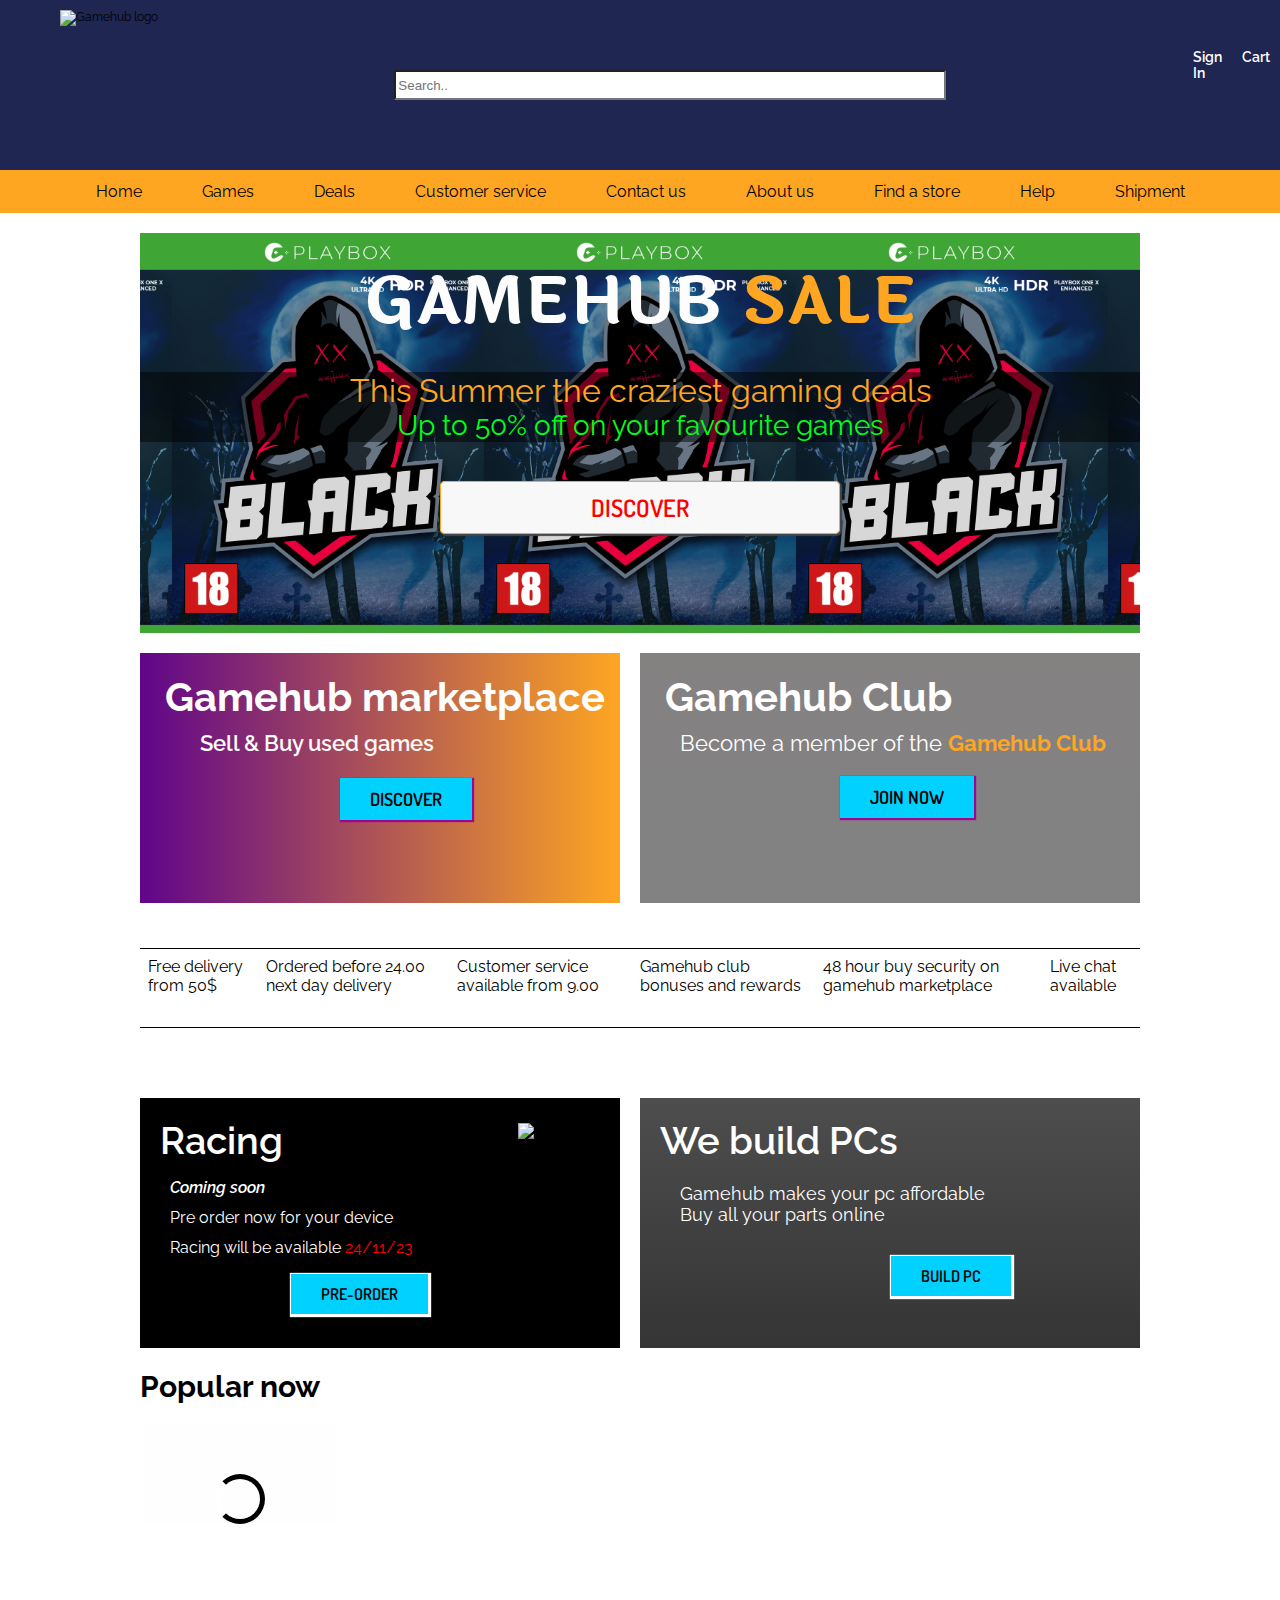
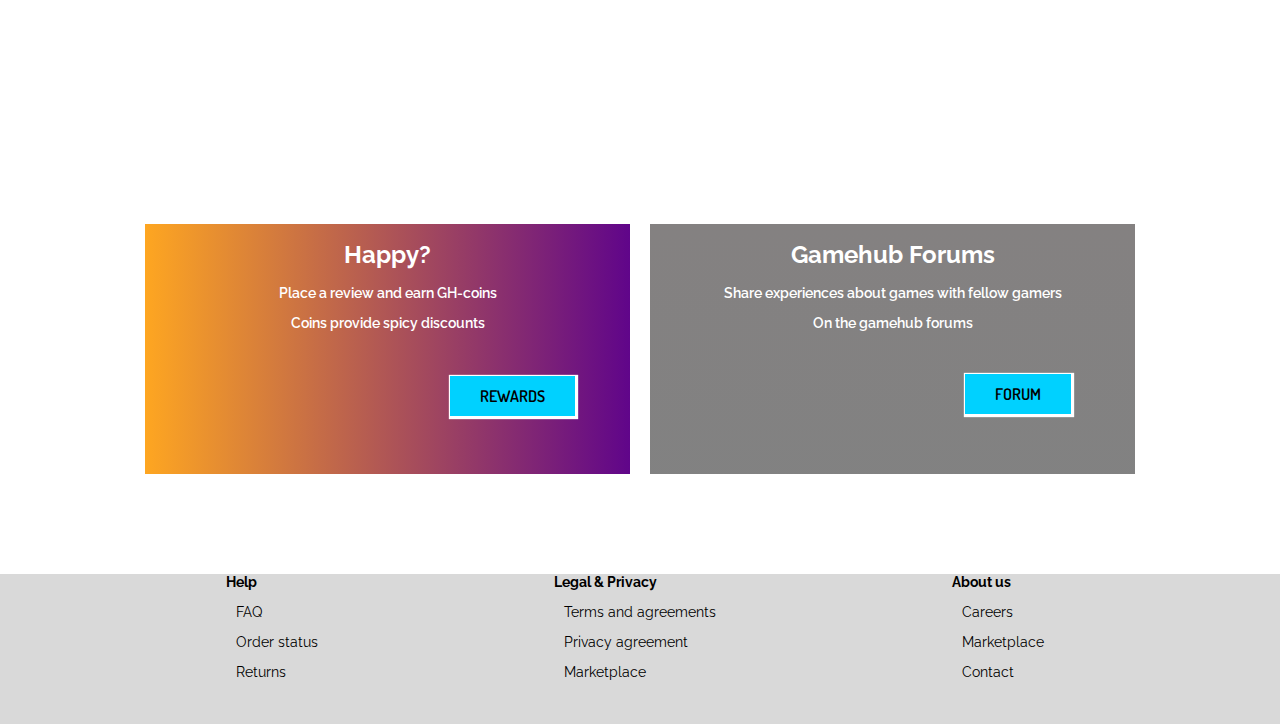
==== index.html @ 177486a6 "Add files via upload" ====
<!DOCTYPE html>
<html lang="en">
  <head>
    <meta charset="UTF-8" />
    <meta http-equiv="X-UA-Compatible" content="IE=edge" />
    <meta name="viewport" content="width=device-width, initial-scale=1.0" />
    <meta
      name="description"
      content="Gamehub offers a variety of cheap games digital and physical copies. Sell your used games and accessoires on gamehub.com"
    />
    <link rel="preconnect" href="https://fonts.googleapis.com" />
    <link rel="preconnect" href="https://fonts.gstatic.com" crossorigin />
    <link
      href="https://fonts.googleapis.com/css2?family=Dosis:wght@400;500;700&family=Laila:wght@400;700&family=Raleway:wght@400;600;700&family=Roboto&display=swap"
      rel="stylesheet"
    />
    <script
      src="https://kit.fontawesome.com/43c9e5e89e.js"
      crossorigin="anonymous"
    ></script>
    <script type="module" src="/js/main.js"></script>
    <script type="module" src="/js/functions/index.js"></script>
    <link rel="stylesheet" href="css/styles.css">
    <title>Gamehub the craziest deals this summer!</title>





  </head>
  <body>
    <header>
      <div id="header">
        <div id="logoheader">
          <a href="index.html">
            <img
              src="Images/GameHub_Logo.png"
              alt="Gamehub logo"
              class="logoheader"
            />
          </a>
        </div>
        <form class="search">
          <label id="searchhidden-label" for="search"> Search </label>
          <input type="search" placeholder="Search.." id="search" />
        </form>

        <div class="account-text-header">
          <div class="account-icontext-sign">
            <i
              class="fa-solid fa-user account-icons icon-sign"
              style="color: #fafafa"
            ></i>
            <p class="account-text">sign in</p>
          </div>
          <div class="account-iconstext-cart">
            <a href="cart.html">
              <i
                class="fa-solid fa-cart-shopping account-icons"
                style="color: white"
              ></i>
              <p class="account-text">cart</p>
            </a>
          </div>
        </div>
      </div>
      <div id="navbar">
        <input type="checkbox" id="menu-checkbox" />
        <label for="menu-checkbox" class="hamburger-icon"
          ><i class="fas fa-bars"> </i>
          <span id="hidden-menu"> Hamburger menu </span></label
        >
        <nav>
          <a href="index.html"> Home </a>
          <a href="games-page.html"> Games </a>
          <a href="games-page.html"> Deals </a>
          <a href="contact.html"> Customer service </a>
          <a href="contact.html"> Contact us </a>
          <a href="about.html"> About us </a>
          <a href="#"> Find a store </a>
          <a href="#"> Help </a>
          <a href="#"> Shipment </a>
        </nav>
      </div>
    </header>

    <div class="flex-wrapper-deluxe">
      <div class="grid-container-homepage">
        
        <div class="grid-item griditem-1">
          <h1 class="gamehub-header">
            Gamehub <span class="salesheader"> Sale </span>
          </h1>
          <p class="summerdeals">This Summer the craziest gaming deals <span class="green-fifty">Up to 50% off on your favourite games</span> </p>
          <a class="header-btn index-btn" href="games.html"> Discover </a>
        </div>
        <div class="grid-item griditem-2">
          <h2 class="h2header-marketplace">Gamehub marketplace</h2>
          <p class="p-header-marketplace">Sell & Buy used games</p>
          <a class="header-btn-content2" href="games.html"> Discover </a>
        </div>
        <div class="grid-item griditem-3">
          <h2 class="h2header-club">Gamehub Club</h2>
          <p class="p-header-marketplace-item3">
            Become a member of the
            <span id="Gamehub-yellow"> Gamehub Club </span>
          </p>

          <a href="games.html" class="header-btn-content3 index-btn">
            Join now
          </a>
        </div>

        <div class="grid-item item-4">
          <div class="flex-item flex-item1">
            Free delivery from 50$
            <i class="fa-solid fa-truck" style="color: #000000"></i>
          </div>
          <div class="flex-item flex-item2">
            Ordered before 24.00 next day delivery
            <i class="fa-solid fa-truck" style="color: #000000"></i>
          </div>
          <div class="flex-item flex-item3">
            Customer service available from 9.00
            <i class="fa-solid fa-headset" style="color: #000000"></i>
          </div>
          <div class="flex-item flex-item4">
            Gamehub club bonuses and rewards
            <i
              class="fa-sharp fa-solid fa-handshake"
              style="color: #000000"
            ></i>
          </div>
          <div class="flex-item flex-item5">
            48 hour buy security on gamehub marketplace
            <i class="fa-solid fa-shield" style="color: #000000"></i>
          </div>
          <div class="flex-item flex-item6">
            Live chat available
            <i class="fa-solid fa-headset" style="color: #000000"></i>
          </div>
        </div>

        <div class="grid-item item-5">
          <h3>Racing</h3>
          <p class="item-5-coming-soon-p">Coming soon</p>
          <p>Pre order now for your device</p>
          <p>
            Racing will be available
            <span class="releasedate-color"> 24/11/23 </span>
          </p>
          <img
            src="Images/Racing-header.png"
            alt="Racing-game"
            class="racing-image-item5"
          />
          <form action="games.html">
            <button class="Racing-preorder-btn index-btn">Pre-order</button>
          </form>
        </div>

        <div class="grid-item item-6">
          <h3 class="item6-h3">We build PCs</h3>
          <p>Gamehub makes your pc affordable</p>
          <p class="color-p-item6">Buy all your parts online</p>
          <form action="games.html">
            <button class="PC-btn index-btn">BUILD PC</button>
          </form>
        </div>

        <div class="grid-item item-7">
          <h3 class="popularnowdivider">Popular now</h3>
        </div>
      </div>




      <div class="grid-item8-container"> 
      <div class="grid-item item-8">
        <div class="loader">  </div>
        <a class="index-anchor" href=""> 
        <div class="price-grid-item8">
          <h4 class="index-title"> </h4>
          <p class="index-price"> </p>
        </div>
        </a>
      </div>
</div>

      </div>



        

      <div class="grid-container-homepage-2">
        <div class="review-coins-item9">
          <h1>Happy?</h1>
          <p>Place a review and earn GH-coins</p>
          <p>Coins provide spicy discounts</p>
          <form action="contact.html">
            <button class="PC-btn coin-btn">Rewards</button>
          </form>
        </div>
        <div class="forum-item10">
          <h1>Gamehub Forums</h1>
          <p>Share experiences about games with fellow gamers</p>
          <p>On the gamehub forums</p>
          <form action="contact.html">
            <button class="PC-btn forum-btn">Forum</button>
          </form>
        </div>
      </div>
    </div>

    <footer>
      <div class="footer-flex">
        <div class="footer-help">
          <h3>Help</h3>
          <p>FAQ</p>
          <p>Order status</p>
          <p>Returns</p>
        </div>

        <div class="footer-legal">
          <h3>Legal & Privacy</h3>
          <p>Terms and agreements</p>
          <p>Privacy agreement</p>
          <p>Marketplace</p>
        </div>
        <div class="footer-About">
          <h3>About us</h3>
          <p>Careers</p>
          <p>Marketplace</p>
          <p>Contact</p>
        </div>
      </div>
    </footer>
  </body>
</html>
---- css/styles.css ----
@import "/css/product.css"; 
@import "/css/index.css"; 
@import "/css/games-page.css"; 
@import "/css/cart.css"; 

/* general styling */

* {
    box-sizing: border-box;
  }
  
  body {
    width: 100%;
    font-family: "Raleway";
    margin: 0% auto;
    overflow-x: hidden;
  }
  
  a {
    text-decoration: none;
    color: black;
  }
  
  #navbar a:hover {
    background-color: #1e2651;
    color: white;
  }
  
  h3 { 
      margin: 0;
      font-size: 12;
  }
  .bold {
    font-weight: 600;
  }
  /* Header */
  
  header {
    position: relative;
    background-color: #1e2651;
  }
  
  #header {
    display: grid;
    grid-template-columns: 0.2fr 0.25fr 0.9fr 0.1fr;
  }
  
  .logoheader {
    display: flex;
    height: 150px;
    padding-left: 50px;
    margin: 10px;
  }
  
  .account-text {
    color: white;
    font-weight: 600;
    text-transform: capitalize;
  }
  
  .account-text-header {
    display: flex;
    grid-column: 4;
  }
  .icon-sign::before {
    padding-left: 20px;
  }
  
  .search {
    width: 70%;
    margin: auto 0;
    grid-column: 3;
  }
  
  #search {
    width: 100%;
    height: 30px;
    background-image: url(Images/search-icon.png);
    background-repeat: no-repeat;
    background-position: right center;
  }
  
  #searchhidden-label {
    display: none;
    user-select: none;
  }
  
  /* Navigation*/
  
  header {
    width: 100%;
    position: relative;
  }
  
  nav {
    position: absolute;
    display: none;
  }
  
  #menu-checkbox:checked ~ nav {
    display: block;
  }
  
  #navbar a {
    display: block;
    padding: 10px 30px 10px 30px;
    color: #1e2651;
    font-size: 16px;
  }
  
  nav {
    display: flex;
    flex-direction: row;
    flex-wrap: wrap;
    justify-content: center;
    padding: 0px;
    border: solid 2px #fea621;
    color: black;
    background-color: #fea621;
  }
  
  nav,
  #menu-checkbox {
    display: none;
    background-color: #1e2651;
    padding: 20px;
  }
  
  
  
  .category-text {
    width: 40vw;
    padding: 10px;
    border: solid 1px black;
  }
  
  .category-text:hover,
  .category-text1:hover {
    background-color: #fea621;
    cursor: pointer;
  }

  .container-wrapper {
    width: 40%;
    margin: auto;
  }
  
  .container-productpage {
    width: 100%; 
    margin: auto;
    display: grid;
    grid-template-columns: repeat(auto-fill, minmax(200px, 1fr));
    gap: 1rem;
  }
  
  .item-product-page {
    flex-direction: column;
    font-family: "Raleway";
    margin-top: 20px;
    box-shadow: 10px 10px 10px 10px rgb(233, 231, 231);
    background-color: #fff6f6;
    padding-top: 10px;
    height: 500px; 
    width: 100%;
  }
  
  .game-old-price { 
    text-decoration: line-through;
  }
  .item-product-page h3, p {
      font-size: 14px;
      padding: 0 10px 0 10px; 
  }
  
  
  .Game-cover-img {
    margin-top: 20px;
    display: block;
    height: 300px;
    width: 100%;
  }
  
  .game-title {
    padding: 10px 0 0 10px; 
  }
  
  .new-price {
    text-decoration: line-through;
  }
  
  
  .add-to-cart-btn {
    display: flex;
    width: 90%;
    text-transform: uppercase;
    justify-content: center;
    font-size: 16px;
    font-family: "Dosis";
    font-weight: bold;
    border: #000 1px solid;
    padding: 10px;
    background-color: #1e2651;
    color: #fea621;
    margin: 10px auto;
    box-shadow: 1px 1px grey;
  }
  
  .add-to-cart-btn:hover {
    background-color: #6b73a5;
    cursor: pointer;
  }
  
  /* Homepage */
  .grid-container-homepage {
    width: 1000px;
    margin: 20px auto;
    display: grid;
    grid-template-columns: 1fr 1fr 1fr 1fr;
    gap: 20px;
  }
  
  .buttonheader {
    width: 200px;
    color: white;
    background-color: red;
    text-align: center;
  }
  
  /* Divider homepage */
  
  .flex-item {
    flex-wrap: wrap;
    padding: 8px;
    display: flex;
    flex-direction: column;
    align-items: center;
    font-size: 16px;
  }
  
  /* content 1 */
  .griditem-1 {
    grid-column: 1/6;
    background-image: url(/images/GameHub_covers3.jpg);
    height: 400px;
    flex-direction: column;
    padding: 0%;
    text-align: center;
    background-size: contain; 
    background-position: top center;
  }
  .summerdeals {
    top: 150px;
    right: 400px;
    color: #fea621;
    font-size: 32px;
    text-align: center;
    margin: 0;
    background-color: rgba(0, 0, 0, 0.5);
  }
  .green-fifty {
    display: block;
    font-size: 28px;
    color: #00ff19;
    margin-bottom: 50px;
  }
  .gamehub-header {
    color: #fdfdfd;
    font-family: "Laila";
    font-weight: 700;
    font-size: 64px;
    text-transform: uppercase;
    margin: 20px;
  }
  
  .salesheader {
    font-size: 64px;
    color: #fea621;
    text-transform: uppercase;
  }
  
  .header-btn {
    padding: 10px 150px;
    margin-top: 20px;
    font-family: "Raleway";
    border-radius: 5px;
    background-color: #f8f8f8;
    border: #fea621 1px solid;
    color: #ff0000;
    font-size: 24px;
    align-self: center;
    text-transform: uppercase;
    font-family: "Dosis";
    font-weight: 600;
    box-shadow: 1px 1px 1px 1px rgb(71, 70, 70);
  }
  
  .header-btn:hover {
    background-color: #696969;
    color: #00d1ff;
    border: #bf11eb 1px solid;
  }
  
  /* content 2 */
  .griditem-2 {
    flex-direction: column;
    grid-column: 1 / 3;
    height: 250px;
    font-size: 32px;
    background: linear-gradient(
      to right,
      rgb(96, 5, 138) 0%,
      #fea621 100%,
      rgb(133, 10, 182) 50%,
      paleturquoise 100%
    );
  }
  
  .h2header-marketplace {
    font-size: 40px;
    font-weight: 700;
    color: rgb(253, 253, 253);
    margin: 20px 0px 10px 25px;
  }
  
  .p-header-marketplace {
    font-size: 22px;
    color: rgb(252, 250, 250);
    padding-left: 40px;
    margin: 0px 0px 0px 20px;
    font-weight: 600;
    padding-bottom: 20px;
  }
  
  .header-btn-content2 {
    background-color: #00d1ff;
    padding: 10px 30px;
    color: black;
    font-size: 18px;
    margin: 0px 0px 50px 200px;
    text-transform: uppercase;
    font-family: "Dosis";
    font-weight: 600;
    box-shadow: 1px 1px 1px 1px rgb(161, 4, 148);
  }
  
  .header-btn-content3:hover,
  .header-btn-content2:hover {
    background-color: #265e79;
    color: #f56ce7;
  }
  
  /* content 3 */
  
  .griditem-3 {
    background-image: linear-gradient(rgba(10, 4, 4, 0.5), rgba(5, 5, 5, 0.5)),
      url(Images/gamehubclub.jpg);
    background-size: 100%;
    grid-column: 3 / 6;
  }
  
  .h2header-club {
    color: white;
    font-size: 40px;
    margin: 0;
    margin: 20px 0px 0px 25px;
  }
  
  .p-header-marketplace-item3 {
    margin: 0;
    color: white;
    padding-left: 40px;
    margin: 10px 0px 0px 0px;
    font-size: 22px;
    padding-bottom: 30px;
  }
  
  .header-btn-content3 {
    background-color: #00d1ff;
    padding: 10px 30px;
    color: black;
    font-size: 18px;
    margin: 0px 0px 50px 200px;
    text-transform: uppercase;
    font-family: "Dosis";
    font-weight: 600;
    box-shadow: 1px 1px 1px 1px rgb(161, 4, 148);
  }
  
  #Gamehub-yellow {
    color: #fea621;
    font-weight: bold;
  }
  
  /* content 4 */
  
  .item-4 {
    border-top: 1px solid black;
    border-bottom: 1px solid black;
    margin-top: 25px;
    margin-bottom: 25px;
    background-color: white;
    display: flex;
    flex-direction: row;
    grid-column: 1 / 6;
    height: 80px;
  }
  
  /* content 5 */
  .item-5 {
    position: relative;
    flex-direction: column;
    margin-top: 25px;
    background-size: 100%;
    height: 250px;
    grid-column-start: 1;
    grid-column-end: 3;
    background-color: black;
  }
  .item-5 p {
    color: white;
    padding-left: 20px;
  }
  .item-5 h3 {
    padding-top: 20px;
    color: white;
    font-size: 38px;
    margin: 0px 0px 20px 20px;
    font-weight: 600;
  }
  .item-5 p {
    margin: 0;
    font-size: 16px;
    line-height: 10px;
    margin-bottom: 20px;
    margin-left: 10px;
  }
  
  .item-5-coming-soon-p {
    font-weight: 600;
    font-style: italic;
    font-size: 20px;
  }
  
  .releasedate-color {
    color: red;
  }
  .racing-image-item5 {
    position: absolute;
    right: 10px;
    top: 25px;
    height: 200px;
  }
  
  .Racing-preorder-btn {
    background-color: #00d1ff;
    padding: 10px 30px 10px 30px;
    font-size: 16px;
    margin-left: 150px;
    border: solid white 1px;
    box-shadow: 1px 1px 1px 1px white;
    text-transform: uppercase;
    font-family: "Dosis";
    font-weight: 600;
  }
  
  .PC-btn:hover,
  .Racing-preorder-btn:hover {
    background-color: #265e79;
    color: #f56ce7;
  }
  
  /* content 6 */
  .item-6 {
    margin-top: 25px;
    height: 250px;
    grid-column: 3 / 6;
    background-image: linear-gradient(rgba(34, 33, 33, 0.8), rgba(2, 2, 2, 0.8)),
      url(Images/Computerpicture-gamehub.jpg);
    background-size: 100%;
    background-position: center;
  }
  
  .item6-h3 {
    color: white;
    font-size: 38px;
    margin: 20px 0px 20px 20px;
    font-weight: 600;
  }
  
  .item-6 p {
    font-size: 18px;
    margin: 0;
    padding-left: 40px;
    color: white;
  }
  
  .color-p-item6 {
    color: #f56ce7;
    font-size: 24px;
  }
  
  .PC-btn {
    background-color: #00d1ff;
    margin: 30px 0px 0px 250px;
    padding: 10px 30px 10px 30px;
    font-size: 16px;
    border: solid white 1px;
    box-shadow: 1px 1px 1px 1px white;
    text-transform: uppercase;
    font-family: "Dosis";
    font-weight: 600;
  }
  
  /* content 7 */
  .item-7 {
    padding: 0;
    margin: 0;
    height: 36px;
    grid-column: 1 / 5;
    background-color: white;
    font-size: 26px;
    grid-column: 1/6;
  }
  .popularnowdivider {
    margin-top: 0;
  }
  /*  <---------------content 8 and NEW GRID ------------->  */
  
  .grid-container-homepage-2 {
    display: grid;
    width: 990px;
    margin: auto;
    grid-template-columns: 1fr 1fr;
    height: 250px;
    gap: 20px;
  }
  
  .review-coins-item9 {
    width: 100%;
    background-color: #000;
    color: white;
    text-align: center;
    background: linear-gradient(
      to left,
      rgb(96, 5, 138) 0%,
      #fea621 100%,
      rgb(133, 10, 182) 50%,
      paleturquoise 100%
    );
  }
  
  .review-coins-item9 p,
  .forum-item10 p {
    font-weight: 600;
  }
  
  .forum-item10 {
    color: white;
    width: 100%;
    background-size: 100%;
    text-align: center;
    background-image: linear-gradient(rgba(10, 4, 4, 0.5), rgba(5, 5, 5, 0.5)),
      url(Images/unplash-forumimg.jpg);
  }
  
  .forum-btn {
    margin-top: 28px;
  }
  
  /* ---------------- Order-completed ------------------- */
  .Order-completed {
    display: grid;
    padding-top: 100px;
    width: 50%;
    grid-template-columns: 1fr;
    grid-template-rows: 0.2fr 0.2fr 0.2fr 0.2fr 1fr 1fr 1fr 1fr 1fr 0.4fr;
    text-align: center;
    margin: 0 auto;
  }
  
  .Order-completed button {
    width: 60%;
    padding: 10px 15px;
    font-size: 20px;
    align-content: center;
    margin: 20px auto;
    background-color: green;
    color: white;
    border: black 1px solid;
  }
  
  .Order-completed button:hover {
    background-color: rgb(2, 54, 2);
  }
  
  /* ---------------- footer ------------------- */
  
  footer {
    background-color: #d9d9d9;
    margin: 0;
    margin-top: 100px;
  }
  
  .footer-flex {
    display: flex;
    justify-content: space-evenly;
    padding-bottom: 30px;
  }
  footer p {
    color: black;
  }
  
  @media (max-width: 1100px) {
    body {
      width: 100%;
      font-size: 16px;
    }
    .flex-container-games,
    .container-productpage,
    .contact-us-text,
    .form,
    .flex-items {
      width: 80%;
      margin: auto;
    }
    .nav-games-page {
      width: 100%;
    }
    .Image-games-productpage img {
      display: none;
    }
    .flex-wrapper-deluxe {
      width: 95%;
      margin: auto;
    }
  }
  
  @media (max-width: 900px) {
    body {
      width: 100%;
      font-size: 14px;
    }
  
    .flex-container-games,
    .container-productpage,
    .flex-items,
    .contact-us-text,
    .form,
    .container-product-page,
    .Cart-page-container,
    .container-delivery,
    .Order-completed {
      width: 80%;
      padding: 0%;
      margin: auto;
    }
  
    #search {
      display: none;
    }
  
    #header {
      grid-template-columns: 0.1fr 0.9fr 0.1fr;
      align-items: center;
    }
  
    .logoheader {
      height: 100px;
      padding-left: 30px;
    }
  
    #logoheader {
      grid-column: 2/3;
      margin: auto;
    }
  
    .account-icons {
      font-size: 24px;
      padding-right: 10px;
    }
  
    .fa-cart-shopping {
      padding-left: 10px;
    }
  
    .account-text {
      font-size: 10px;
      text-transform: capitalize;
      text-align: center;
      padding-left: 5px;
    }
  
    .account-text-header {
      grid-column: 3;
      grid-row: 1;
    }
  
    .hamburger-icon {
      position: absolute;
      font-size: 32px;
      padding-left: 30px;
      top: 30px;
      color: white;
    }
  
    #hidden-menu {
      display: none;
    }
  
    #navbar {
      background-color: #fea621;
    }
    #header {
      background-color: #1e2651;
    }
  
    #navbar a {
      color: white;
      background-color: #1e2651;
    }
  
    /*---------------- Homepage ------------ Media queries 900px */
  
    .flex-wrapper-deluxe {
      padding-bottom: 150px;
    }
    .grid-container-homepage {
      grid-template-columns: 1fr 1fr 1fr 1fr;
      grid-template-rows: 1fr 0.05fr 0.1fr 0.1fr;
      width: 100%;
    }
  
    .grid-item {
      padding: 0;
      margin: 0;
      height: 100%;
    }
  
    .grid-item-1 {
      background-size: cover;
    }
    .header-btn {
      font-size: 14px;
      text-transform: uppercase;
    }
  
    .gamehub-header,
    .salesheader {
      margin: 0;
      font-size: 56px;
    }
  
    .summerdeals {
      font-size: 22px;
    }
    .green-fifty {
      margin: 0;
      font-size: 18px;
    }
    .griditem-2 {
      grid-column: 1 / 6;
      background-position: center;
      text-align: center;
      height: 200px;
    }
  
    .griditem-2 p {
      padding: 10px;
      margin: 0;
      color: white;
    }
  
    .griditem-2 h2 {
      font-size: 32px;
      padding: 20px 0 0px 0;
      margin: 0px 0px 5px 0px;
    }
  
    .griditem-3 {
      width: 100%;
      height: 100%;
      grid-column: 1 / 6;
      background-position: center;
      text-align: center;
      border-radius: 5px 5px 5px 5px;
      border: solid 5px #f6c30e;
    }
    .griditem-3 h2 {
      padding-bottom: 20px;
      margin-left: 0;
      font-size: 32px;
    }
  
    .popularnowdivider {
      margin: 0;
      font-size: 20px;
    }
  
    .header-btn {
      padding: 5px 10px;
      width: 200px;
      margin-bottom: 10px;
    }
  
    .gamehub-header h1 {
      margin: 0;
    }
  
    .header-btn-content2 {
      margin: 0;
      margin-top: 20px;
      width: 100px;
      font-size: 14px;
      height: 30px;
    }
  
    .griditem-3 p,
    .header-btn-content3 {
      display: none;
    }
  
    .item-4 {
      display: none;
    }
  
    .item-6 {
      display: none;
    }
    .item-5 {
      display: none;
    }
  
    .grid-item8-container {
      margin-top: 0;
      width: 100%;
      margin: auto;
      grid-template-columns: 0.33fr 0.33fr 0.33fr;
      
    }
  
    .item-8 {
      margin: auto;
      padding-bottom: 20px;
      width: 100%;
    }
  
  
    .grid-container-homepage-2 {
      width: 100%;
      grid-template-columns: 1fr 1fr;
    }
  
    .review-coins-item9 {
      width: 100%;
      height: 100%;
      grid-column: 1 / 5;
      text-align: center;
    }
  
    .forum-item10 {
      width: 100%;
      height: 100%;
      grid-row: 2;
      grid-column: 1 / 5;
      text-align: center;
    }
  
    .coin-btn {
      margin: 0px;
      margin-bottom: 50px;
    }
  
    .forum-btn {
      margin: 0px;
      margin-bottom: 50px;
    }
  
    .Cart-item-price-container {
      grid-row: 3 / 4;
      grid-column: 1;
      margin: 0;
    }
  
    .btn-summary-checkout {
      width: 100%;
      grid-column: 1/6;
      grid-row: 5;
      margin: 0;
      padding: 0;
    }
  
    footer {
      margin-top: 150px;
    }
  
    .Order-completed {
      margin-top: 100px;
      padding-bottom: 100px;
    }
    /*---------------- Contact us ------------ Media queries 900px*/
    .contact-us {
      margin-bottom: 20px;
    }
  
    /*---------------- Product page ------------ Media queries 900px */
  
    .flex-container-product-page {
      grid-template-columns: 1fr;
      grid-template-rows: 0.1fr;
      row-gap: 20px;
    }
  
    .Product-page-img {
      margin-top: 10px;
    }
    .Product-page-img img {
      width: 60%;
      height: 90%;
    }
  
    .Add-to-cart {
      padding: 0px 0px 20px 20px;
      grid-row: 3;
      grid-column: 1 /3;
    }
    .h1 {
      grid-row: 2;
    }
    .h1-space-wars {
      margin: 0;
    }
  
    .container-product-page {
      width: 95%;
    }
  
    /*---------------- CART ------------ Media queries 900px */
    .Cart-page-container {
      width: 95%;
      margin: auto;
    }
  
    .Cart-item {
      border: 1px solid black;
      border-radius: 0px;
      width: 100%;
      text-align: center;
      grid-column: 1 / 6;
      justify-content: center;
    }
  
    .digitalcopy-text {
      display: block;
    }
  
    .money {
      font-weight: 600;
    }
  
    .cart-item-text {
      grid-row: 3;
      grid-column: 1 / 6;
      border: 1px solid;
      border-radius: 0px;
      text-align: center;
    }
    .Cart-item-price-container {
      grid-row: 4;
      grid-column: 1 / 6;
      border-radius: 0px;
      margin-left: 0;
      padding-left: 0;
    }
  
    #btn-summary-checkout {
      margin: auto;
    }
  
    #btn-summary-checkout {
      margin: auto;
    }
  
    #return-btn-cart {
      grid-row: 7;
      padding: 40px 0px;
      margin: 0;
    }
  }
  
  @media (max-width: 599px) {
    /*---------------- Homepage ------------ 599px Media queries*/
  
    .nav-games-page {
      width: 100%;
    }
  
    .gamehub-header,
    .salesheader {
      font-size: 40px;
    }
  
    .summerdeals {
      font-size: 16px;
    }
  
    .green-fifty {
      padding-top: 10px;
      font-size: 14px;
    }
  
    .h2header-marketplace {
      font-size: 28px;
    }
  
    .p-header-marketplace {
      font-size: 16px;
    }
  
    .item-8 {
      margin-bottom: 30px;
    }
   
  
    .container-product-page {
      width: 95%;
    }
  
    .Cart-page-container {
      width: 95%;
      margin: auto;
    }
  
    .Cart-item {
      border: 1px solid black;
      border-radius: 0px;
      width: 100%;
      justify-content: flex-start;
    }
  
    .cart-item-text {
      border: 1px solid;
      border-radius: 0px;
      text-align: left;
    }
    .Cart-item-price-container {
      border-radius: 0px;
      width: 100%;
    }
  
    .flex-container-games,
    .contact-us-text,
    .form,
    .flex-items {
      width: 95%;
      margin: auto;
    }
  
    .item-product-page {
      margin-top: 10px;
    }
    .text-flex-width-adjustment-text67 {
      display: none;
    }
  
    .container-delivery {
      width: 95%;
      margin: auto;
      grid-template-columns: 1fr;
      grid-template-rows: 0.1fr 0.6fr 0.4fr 0.2fr 0.2fr;
    }
  
    .delivery-payment {
      grid-column: 1;
    }
  
    .billing-details {
      grid-row: 3;
      grid-column: 1;
    }
  
    .container-delivery h1 {
      grid-column: 1;
    }
  
    #orderedb4 {
      font-size: 14px;
    }
  
    .flex-wrapper-deluxe {
      padding-bottom: 150px;
    }
  
    .Order-completed button {
      width: 100%;
    }
  
    .Delivery-form {
      margin: auto;
    }
  
    footer {
      font-size: 12px;
    }
  }
  
  @media (min-width: 900px) {
    nav {
      display: block;
      position: static;
    }
    .hamburger-icon {
      display: none;
    }
  
    nav {
      display: flex;
      flex-direction: row;
      flex-wrap: wrap;
      justify-content: center;
      padding: 0px;
      border: solid 2px #fea621;
      color: black;
      background-color: #fea621;
    }
    #navbar a {
      color: black;
      background-color: #fea621;
    }
  
    .account-icons {
      padding-top: 50px;
      font-size: 30px;
      padding-right: 40px;
    }
  }
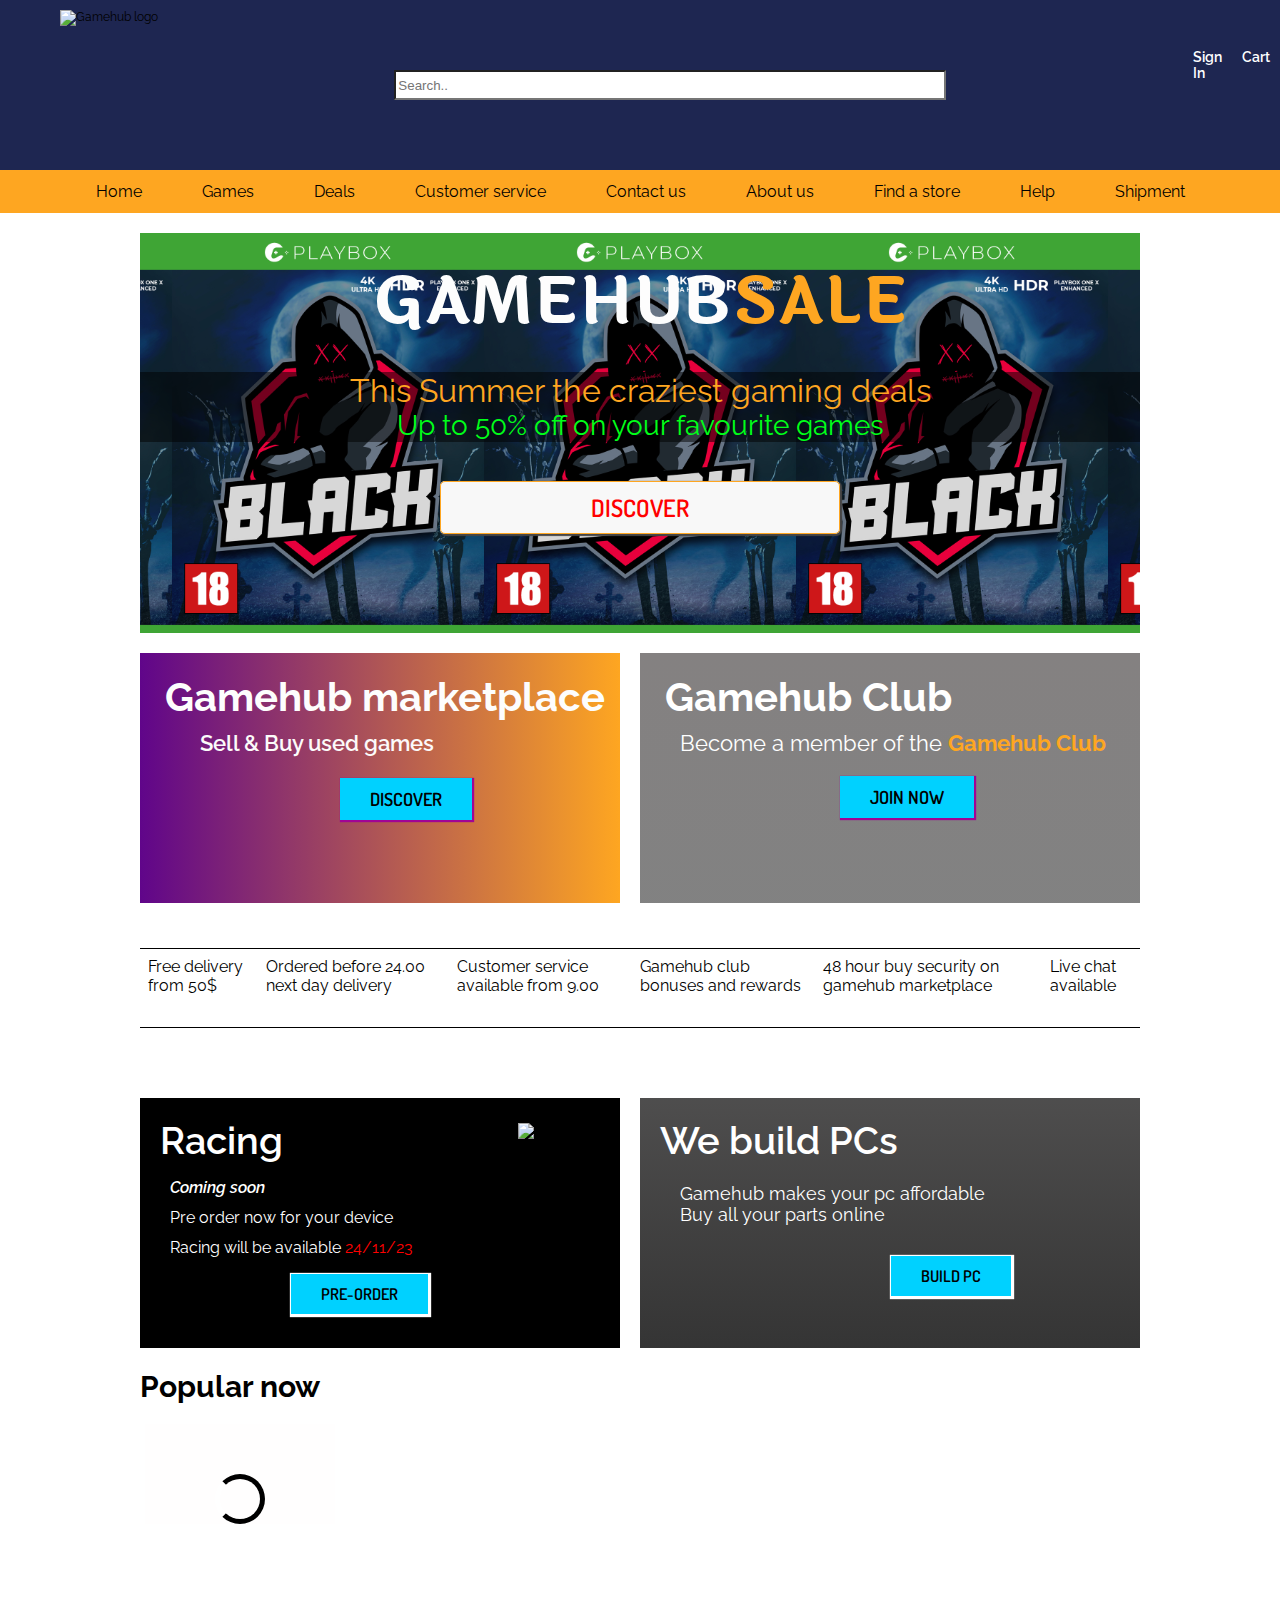
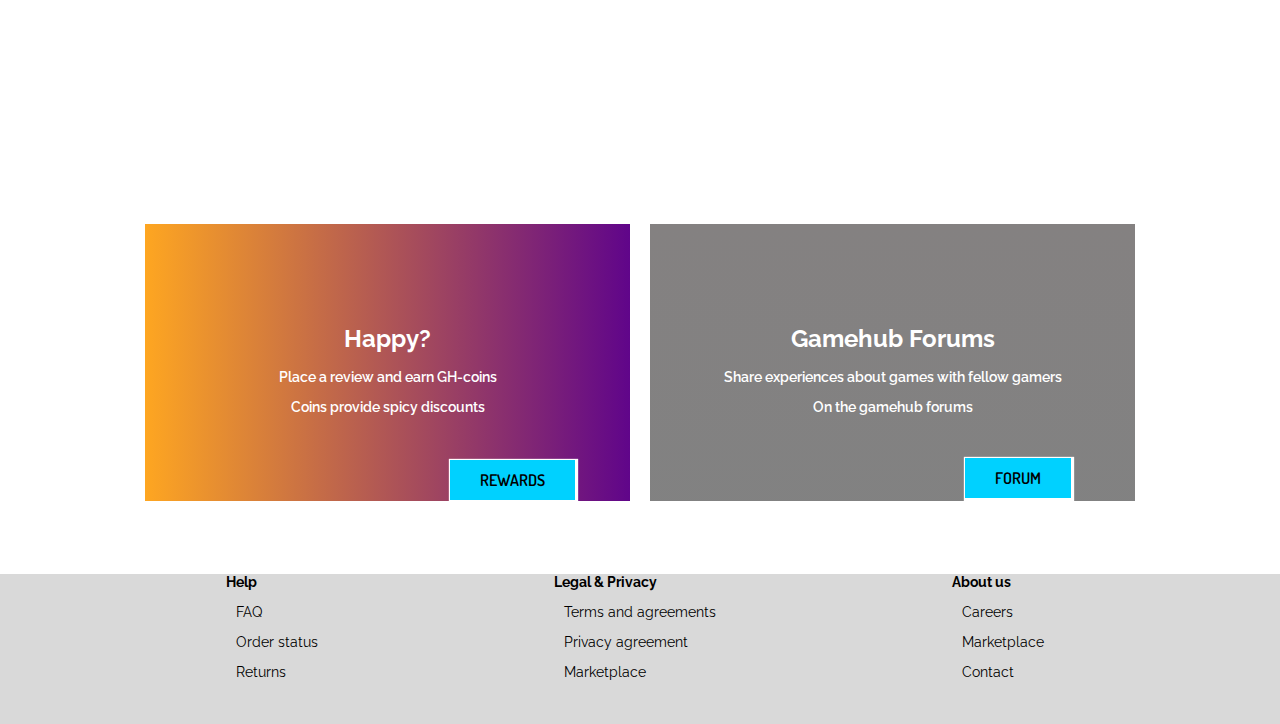
==== commit 8821029c: "updated" ====
--- a/index.html
+++ b/index.html
@@ -19,7 +19,6 @@
       crossorigin="anonymous"
     ></script>
     <script type="module" src="/js/main.js"></script>
-    <script type="module" src="/js/functions/index.js"></script>
     <link rel="stylesheet" href="css/styles.css">
     <title>Gamehub the craziest deals this summer!</title>
 
@@ -75,8 +74,8 @@
           <a href="games-page.html"> Games </a>
           <a href="games-page.html"> Deals </a>
           <a href="contact.html"> Customer service </a>
-          <a href="contact.html"> Contact us </a>
-          <a href="about.html"> About us </a>
+          <a href="#"> Contact us </a>
+          <a href="#"> About us </a>
           <a href="#"> Find a store </a>
           <a href="#"> Help </a>
           <a href="#"> Shipment </a>
@@ -92,7 +91,7 @@
             Gamehub <span class="salesheader"> Sale </span>
           </h1>
           <p class="summerdeals">This Summer the craziest gaming deals <span class="green-fifty">Up to 50% off on your favourite games</span> </p>
-          <a class="header-btn index-btn" href="games.html"> Discover </a>
+          <a class="header-btn index-btn" href="games-page.html"> Discover </a>
         </div>
         <div class="grid-item griditem-2">
           <h2 class="h2header-marketplace">Gamehub marketplace</h2>
@@ -106,7 +105,7 @@
             <span id="Gamehub-yellow"> Gamehub Club </span>
           </p>
 
-          <a href="games.html" class="header-btn-content3 index-btn">
+          <a href="games-page.html" class="header-btn-content3 index-btn">
             Join now
           </a>
         </div>
@@ -154,7 +153,7 @@
             alt="Racing-game"
             class="racing-image-item5"
           />
-          <form action="games.html">
+          <form action="games-page.html">
             <button class="Racing-preorder-btn index-btn">Pre-order</button>
           </form>
         </div>
@@ -163,7 +162,7 @@
           <h3 class="item6-h3">We build PCs</h3>
           <p>Gamehub makes your pc affordable</p>
           <p class="color-p-item6">Buy all your parts online</p>
-          <form action="games.html">
+          <form action="games-page.html">
             <button class="PC-btn index-btn">BUILD PC</button>
           </form>
         </div>
--- a/css/styles.css
+++ b/css/styles.css
@@ -2,6 +2,7 @@
 @import "/css/index.css"; 
 @import "/css/games-page.css"; 
 @import "/css/cart.css"; 
+@import "/css/delivery.css";
 
 /* general styling */
 
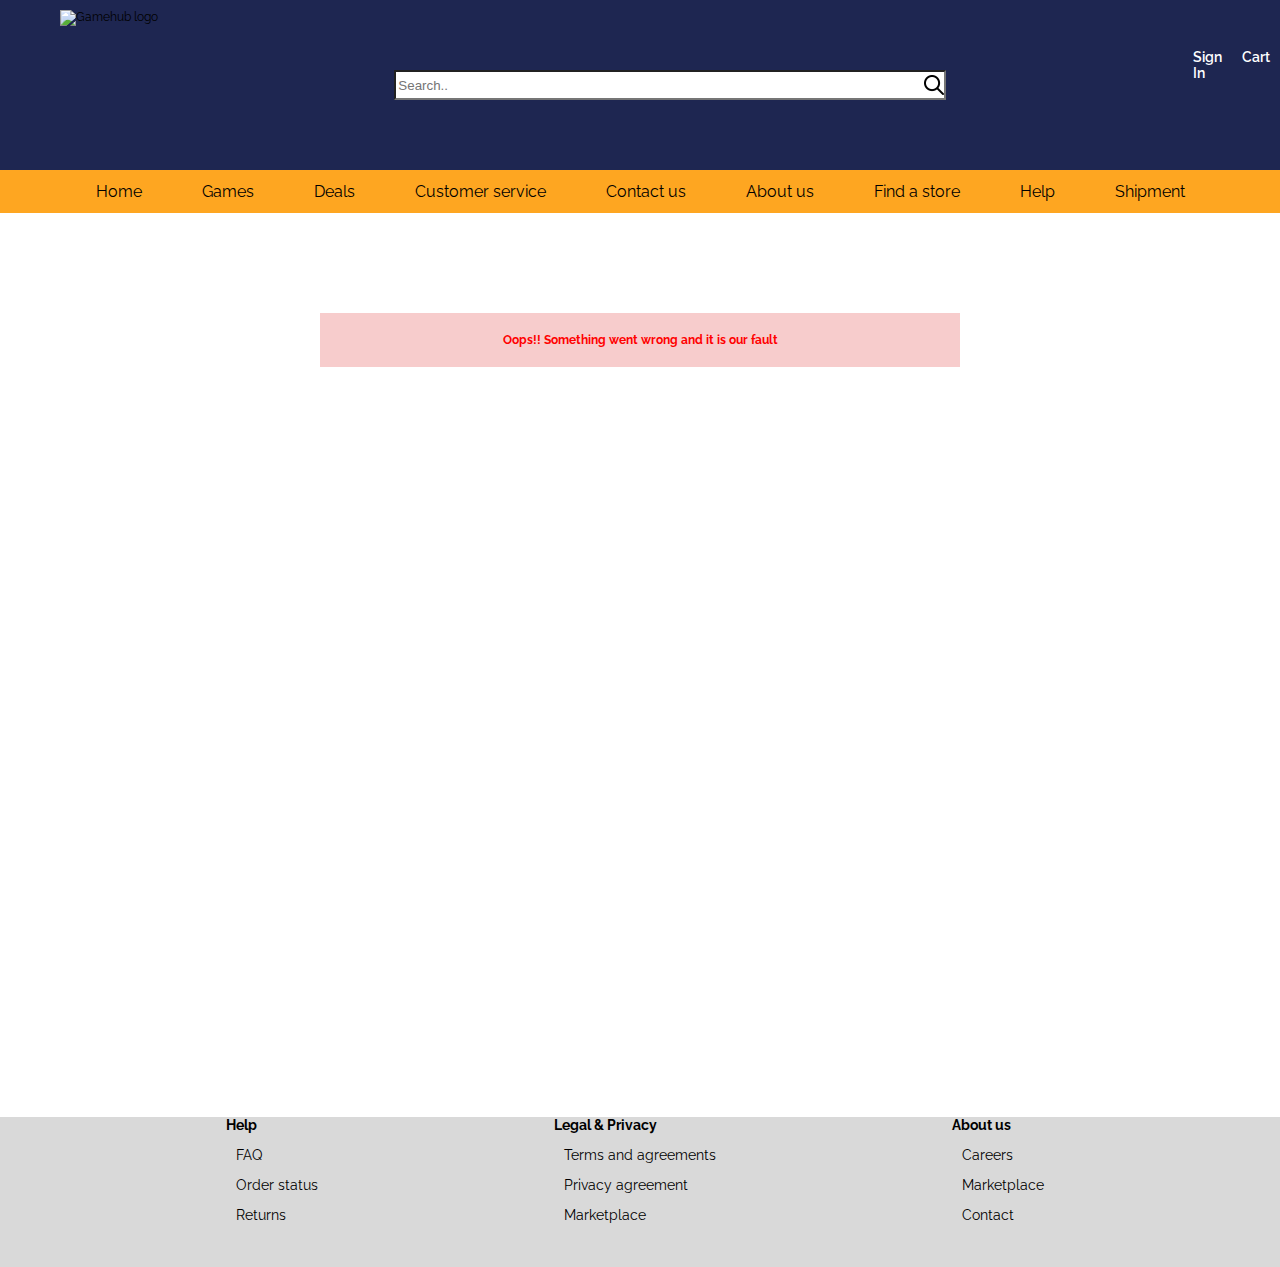
==== commit 192b8dd4: "updated some responsiveness" ====
--- a/index.html
+++ b/index.html
@@ -176,42 +176,19 @@
 
 
       <div class="grid-item8-container"> 
-      <div class="grid-item item-8">
+      <div class="item-8">
         <div class="loader">  </div>
         <a class="index-anchor" href=""> 
         <div class="price-grid-item8">
           <h4 class="index-title"> </h4>
           <p class="index-price"> </p>
+          <img class="item8-image"> 
         </div>
         </a>
       </div>
 </div>
 
       </div>
-
-
-
-        
-
-      <div class="grid-container-homepage-2">
-        <div class="review-coins-item9">
-          <h1>Happy?</h1>
-          <p>Place a review and earn GH-coins</p>
-          <p>Coins provide spicy discounts</p>
-          <form action="contact.html">
-            <button class="PC-btn coin-btn">Rewards</button>
-          </form>
-        </div>
-        <div class="forum-item10">
-          <h1>Gamehub Forums</h1>
-          <p>Share experiences about games with fellow gamers</p>
-          <p>On the gamehub forums</p>
-          <form action="contact.html">
-            <button class="PC-btn forum-btn">Forum</button>
-          </form>
-        </div>
-      </div>
-    </div>
 
     <footer>
       <div class="footer-flex">
--- a/css/styles.css
+++ b/css/styles.css
@@ -3,6 +3,7 @@
 @import "/css/games-page.css"; 
 @import "/css/cart.css"; 
 @import "/css/delivery.css";
+@import "/css/error.css"; 
 
 /* general styling */
 
@@ -76,7 +77,7 @@
   #search {
     width: 100%;
     height: 30px;
-    background-image: url(Images/search-icon.png);
+    background-image: url(/images/search-icon.png);
     background-repeat: no-repeat;
     background-position: right center;
   }
@@ -213,7 +214,7 @@
   
   /* Homepage */
   .grid-container-homepage {
-    width: 1000px;
+    width: 100%;
     margin: 20px auto;
     display: grid;
     grid-template-columns: 1fr 1fr 1fr 1fr;
@@ -241,13 +242,13 @@
   /* content 1 */
   .griditem-1 {
     grid-column: 1/6;
-    background-image: url(/images/GameHub_covers3.jpg);
     height: 400px;
     flex-direction: column;
     padding: 0%;
     text-align: center;
     background-size: contain; 
     background-position: top center;
+    background-color: black;
   }
   .summerdeals {
     top: 150px;
@@ -354,7 +355,7 @@
   
   .griditem-3 {
     background-image: linear-gradient(rgba(10, 4, 4, 0.5), rgba(5, 5, 5, 0.5)),
-      url(Images/gamehubclub.jpg);
+      url(/images/gamehubclub.jpg);
     background-size: 100%;
     grid-column: 3 / 6;
   }
@@ -476,7 +477,7 @@
     height: 250px;
     grid-column: 3 / 6;
     background-image: linear-gradient(rgba(34, 33, 33, 0.8), rgba(2, 2, 2, 0.8)),
-      url(Images/Computerpicture-gamehub.jpg);
+      url(/images/Computerpicture-gamehub.jpg);
     background-size: 100%;
     background-position: center;
   }
@@ -561,7 +562,7 @@
     background-size: 100%;
     text-align: center;
     background-image: linear-gradient(rgba(10, 4, 4, 0.5), rgba(5, 5, 5, 0.5)),
-      url(Images/unplash-forumimg.jpg);
+      url(/images/unplash-forumimg.jpg);
   }
   
   .forum-btn {
@@ -731,11 +732,6 @@
       width: 100%;
     }
   
-    .grid-item {
-      padding: 0;
-      margin: 0;
-      height: 100%;
-    }
   
     .grid-item-1 {
       background-size: cover;
@@ -832,49 +828,16 @@
     }
   
     .grid-item8-container {
-      margin-top: 0;
-      width: 100%;
-      margin: auto;
-      grid-template-columns: 0.33fr 0.33fr 0.33fr;
+      width: 90%;
+      margin: auto;
+     
+
       
     }
   
-    .item-8 {
-      margin: auto;
-      padding-bottom: 20px;
-      width: 100%;
-    }
-  
-  
-    .grid-container-homepage-2 {
-      width: 100%;
-      grid-template-columns: 1fr 1fr;
-    }
-  
-    .review-coins-item9 {
-      width: 100%;
-      height: 100%;
-      grid-column: 1 / 5;
-      text-align: center;
-    }
-  
-    .forum-item10 {
-      width: 100%;
-      height: 100%;
-      grid-row: 2;
-      grid-column: 1 / 5;
-      text-align: center;
-    }
-  
-    .coin-btn {
-      margin: 0px;
-      margin-bottom: 50px;
-    }
-  
-    .forum-btn {
-      margin: 0px;
-      margin-bottom: 50px;
-    }
+    
+  
+
   
     .Cart-item-price-container {
       grid-row: 3 / 4;
@@ -1016,10 +979,7 @@
     .p-header-marketplace {
       font-size: 16px;
     }
-  
-    .item-8 {
-      margin-bottom: 30px;
-    }
+
    
   
     .container-product-page {
